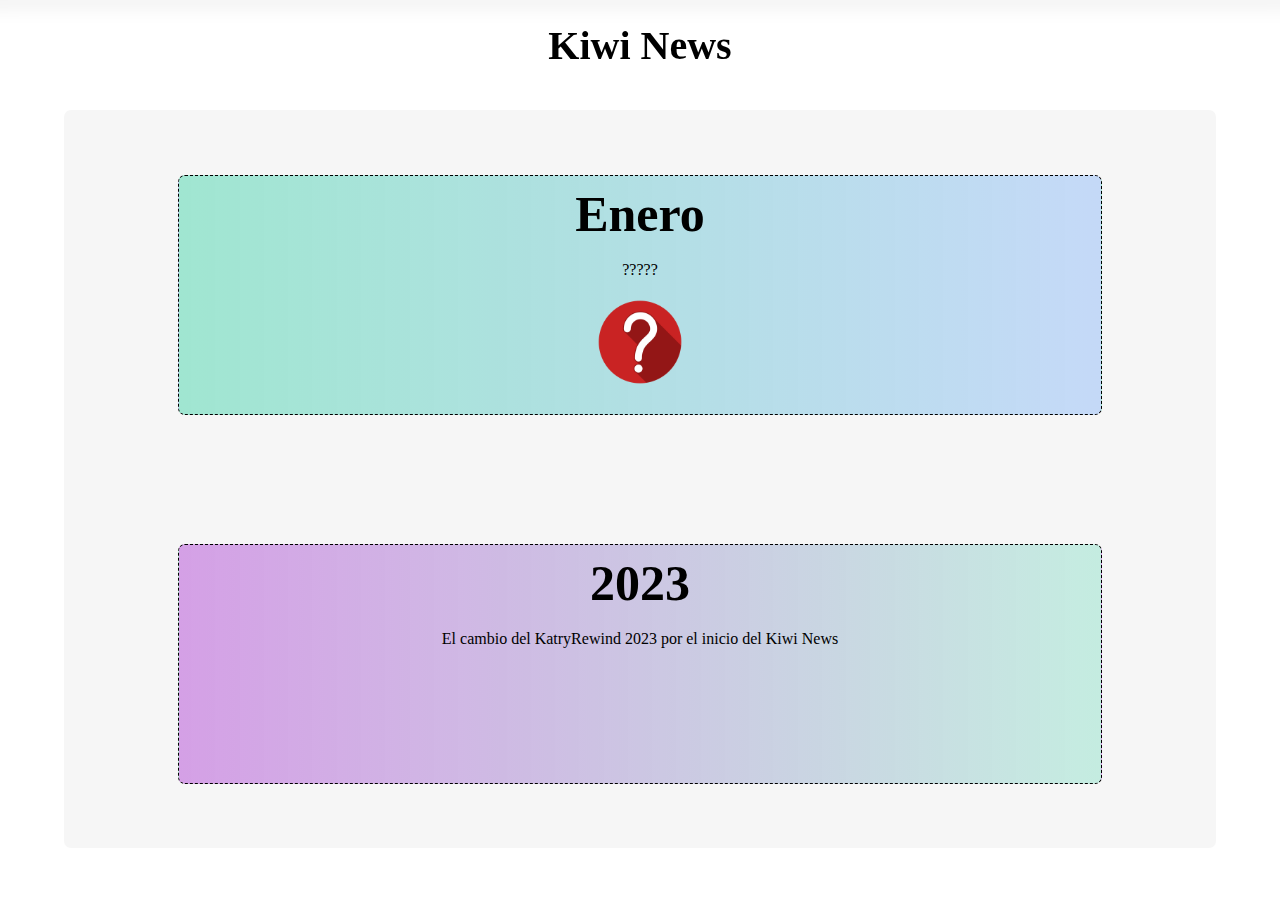
==== index.html @ 2eadf4aa "Add files via upload" ====
<!DOCTYPE html>
<html lang="es">
<head>
    <meta charset="UTF-8">
    <meta name="viewport" content="width=device-width, initial-scale=1.0">
    
    <title>Kiwi News</title>
    <link rel="stylesheet" href="sass/style.css">
</head>
<body>
    <div class="back"></div>
    <div class="imgBackHeader"></div>
    <header>
        <div><img id="goHome" src="img/kiwi.png" alt=""></div>
        <div id="divCenter"><h1>Kiwi News</h1></div>
        <div></div>
    </header>
    <hr>
    <main>
        <section class="y2024">
            <h2>Enero</h2>
            <p>?????</p>
            <img src="img/quest.png" alt="">
        </section>
        <section class="years" id="n001">
            <h2>2023</h2>
            <p>El cambio del KatryRewind 2023 por el inicio del Kiwi News</p>
            <img src="img/n001/a.png" alt="">
        </section>
    </main>
    <script src="js/main.js"></script>
</body>
</html>
---- sass/style.css ----
* {
  padding: 0;
  margin: 0;
}

.imgBackHeader {
  position: absolute;
  background-image: url("../img/back.jpeg");
  background-repeat: no-repeat;
  background-size: cover;
  width: 100vw;
  height: 10vh;
}

header {
  position: absolute;
  -webkit-backdrop-filter: blur(10px);
          backdrop-filter: blur(10px);
  width: 100vw;
  height: 10vh;
  display: flex;
  flex-wrap: nowrap;
  justify-content: space-around;
  align-items: center;
  z-index: 2;
}
header div {
  position: relative;
  display: flex;
  justify-content: space-around;
  align-items: center;
  height: 75px;
  width: 75px;
}
header div img {
  height: 75px;
}

#divCenter {
  font-size: 20px;
  width: auto;
}

main {
  background-color: rgba(194, 194, 194, 0.153);
  margin-top: 12vh;
  margin-left: 5vw;
  width: 90vw;
  height: 82vh;
  border-radius: 7px;
  display: flex;
  flex-wrap: wrap;
  justify-content: space-around;
  align-items: center;
}
main section {
  background: rgb(150, 0, 200);
  background: linear-gradient(90deg, rgba(150, 0, 200, 0.35) 0%, rgba(102, 0, 255, 0.2) 100%);
  height: auto;
  width: 70vw;
  border-radius: 7px;
  display: flex;
  align-items: center;
  text-align: center;
  padding: 1vh 1vw;
  border: 1px dashed;
  flex-wrap: nowrap;
  flex-direction: column;
  z-index: 1;
}
main section h2 {
  font-size: 50px;
  margin-bottom: 2vh;
}
main section p {
  margin: 0 1vw;
}
main section img {
  margin: 2vh 0;
  height: 10vh;
}
main .y2024 {
  background: rgb(150, 0, 200);
  background: linear-gradient(90deg, rgba(0, 200, 140, 0.35) 0%, rgba(0, 102, 255, 0.2) 100%);
}
main .years {
  background: rgb(150, 0, 200);
  background: linear-gradient(90deg, rgba(150, 0, 200, 0.35) 0%, rgba(0, 200, 140, 0.2) 100%);
}

.back {
  position: absolute;
  height: 100vh;
  width: 100vw;
  background-image: url("../img/pettern.jpg");
  opacity: 2%;
}

body {
  width: 100vw;
}/*# sourceMappingURL=style.css.map */
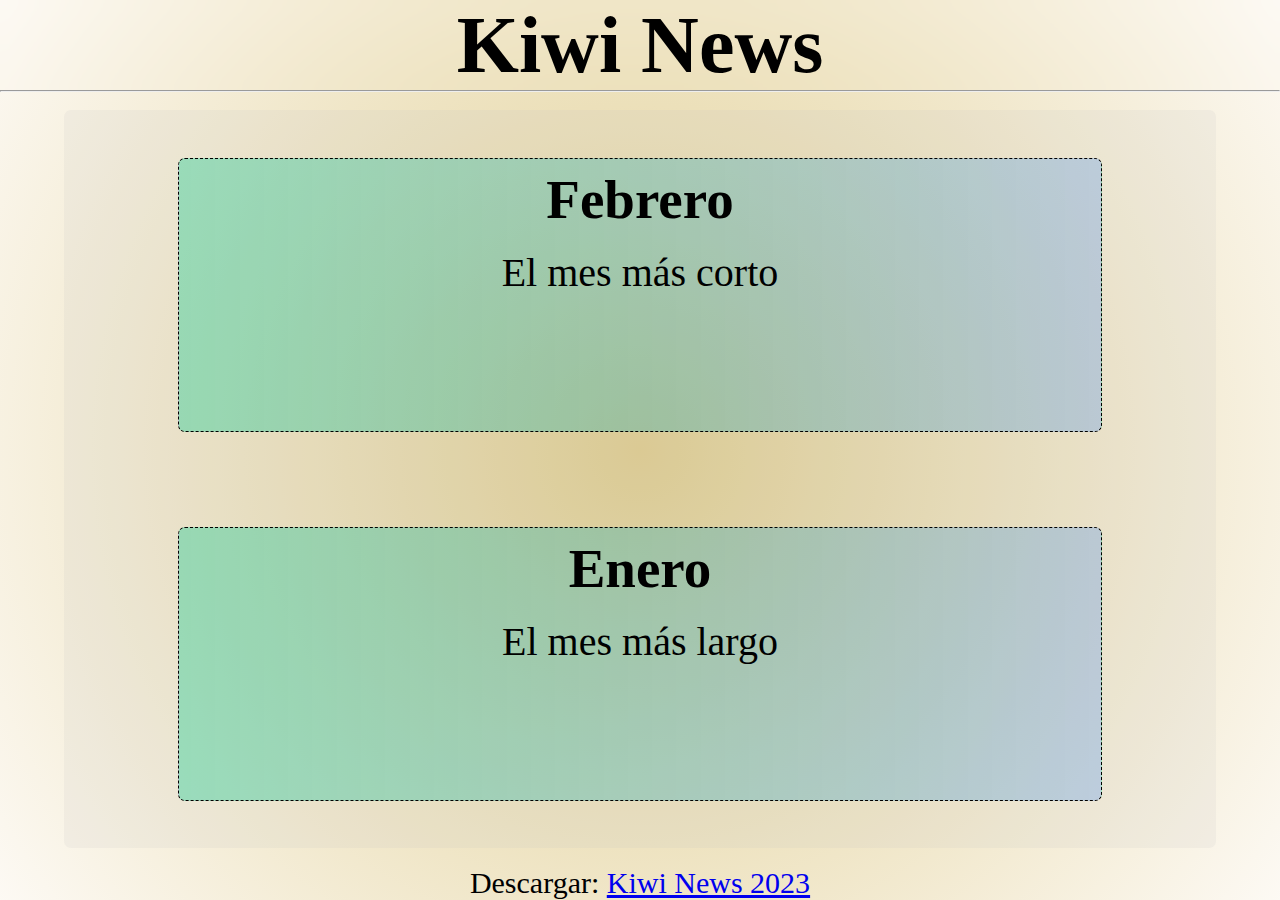
==== commit 68ac6635: "Add files via upload" ====
--- a/index.html
+++ b/index.html
@@ -17,17 +17,22 @@
     </header>
     <hr>
     <main>
-        <section class="y2024">
+        <section class="y2024" id="nfeb">
+            <h2>Febrero</h2>
+            <p>El mes más corto</p>
+            <img src="img/feb/2e7712e93b7fbc3d296eff1702c6c6bf.jpg" alt="">
+        </section>
+        <section class="y2024" id="njan">
             <h2>Enero</h2>
-            <p>?????</p>
-            <img src="img/quest.png" alt="">
-        </section>
-        <section class="years" id="n001">
-            <h2>2023</h2>
-            <p>El cambio del KatryRewind 2023 por el inicio del Kiwi News</p>
-            <img src="img/n001/a.png" alt="">
+            <p>El mes más largo</p>
+            <img src="img/january/IMG-20240131-WA0022.jpg" alt="">
         </section>
     </main>
+    <footer>
+        Descargar: <a href="https://drive.usercontent.google.com/download?id=10sZqX_FDyranLeaekd4XgvvcJ76XDyOj&export=download&authuser=0&confirm=t&uuid=c4be9a45-f1f7-4fdf-9f36-6e9f81989700&at=APZUnTVgSCYP7zMRv5hd4vP--MSH:1709694461844">
+            Kiwi News 2023
+        </a>
+    </footer>
     <script src="js/main.js"></script>
 </body>
 </html>--- a/sass/style.css
+++ b/sass/style.css
@@ -3,19 +3,14 @@
   margin: 0;
 }
 
-.imgBackHeader {
-  position: absolute;
+header {
+  position: sticky;
+  top: 0;
+  -webkit-backdrop-filter: blur(10px);
+          backdrop-filter: blur(10px);
   background-image: url("../img/back.jpeg");
   background-repeat: no-repeat;
   background-size: cover;
-  width: 100vw;
-  height: 10vh;
-}
-
-header {
-  position: absolute;
-  -webkit-backdrop-filter: blur(10px);
-          backdrop-filter: blur(10px);
   width: 100vw;
   height: 10vh;
   display: flex;
@@ -29,21 +24,24 @@
   display: flex;
   justify-content: space-around;
   align-items: center;
-  height: 75px;
-  width: 75px;
+  padding: 0;
+  height: 10vh;
+  width: 200px;
 }
 header div img {
-  height: 75px;
+  height: 150px;
+  cursor: pointer;
 }
 
 #divCenter {
-  font-size: 20px;
+  font-size: 40px;
   width: auto;
 }
 
 main {
   background-color: rgba(194, 194, 194, 0.153);
-  margin-top: 12vh;
+  margin-top: 2vh;
+  margin-bottom: 2vh;
   margin-left: 5vw;
   width: 90vw;
   height: 82vh;
@@ -69,11 +67,12 @@
   z-index: 1;
 }
 main section h2 {
-  font-size: 50px;
+  font-size: 55px;
   margin-bottom: 2vh;
 }
 main section p {
   margin: 0 1vw;
+  font-size: 40px;
 }
 main section img {
   margin: 2vh 0;
@@ -82,20 +81,68 @@
 main .y2024 {
   background: rgb(150, 0, 200);
   background: linear-gradient(90deg, rgba(0, 200, 140, 0.35) 0%, rgba(0, 102, 255, 0.2) 100%);
+  cursor: pointer;
 }
 main .years {
   background: rgb(150, 0, 200);
   background: linear-gradient(90deg, rgba(150, 0, 200, 0.35) 0%, rgba(0, 200, 140, 0.2) 100%);
-}
-
-.back {
-  position: absolute;
-  height: 100vh;
-  width: 100vw;
-  background-image: url("../img/pettern.jpg");
-  opacity: 2%;
+  cursor: pointer;
 }
 
 body {
   width: 100vw;
+  background: rgb(209, 182, 91);
+  background: radial-gradient(circle, rgba(209, 182, 91, 0.7) 0%, rgba(233, 202, 148, 0.1) 100%);
+}
+
+.nmain {
+  justify-content: flex-start;
+  flex-direction: column;
+  padding-top: 2vh;
+  text-align: center;
+  height: auto;
+  flex-wrap: nowrap;
+}
+.nmain h2 {
+  font-size: 40px;
+  text-decoration: underline;
+  margin-bottom: 2vh;
+}
+.nmain iframe {
+  height: 20vh;
+  margin-bottom: 2vh;
+  z-index: 1;
+}
+.nmain p {
+  margin: 0 2vw 2vh 2vw;
+  font-size: 30px;
+}
+.nmain div {
+  padding: 0 2vw;
+  width: 85%;
+  height: auto;
+  text-align: start;
+  margin-bottom: 2em;
+}
+.nmain div label {
+  font-size: 35px;
+  text-decoration: underline;
+}
+.nmain div img {
+  width: 75vw;
+}
+.nmain div ul {
+  margin-left: 4vw;
+  margin-bottom: 4vh;
+}
+.nmain div ul img {
+  width: 70vw;
+}
+.nmain div ul li {
+  margin-top: 2vh;
+}
+
+footer {
+  text-align: center;
+  font-size: 30px;
 }/*# sourceMappingURL=style.css.map */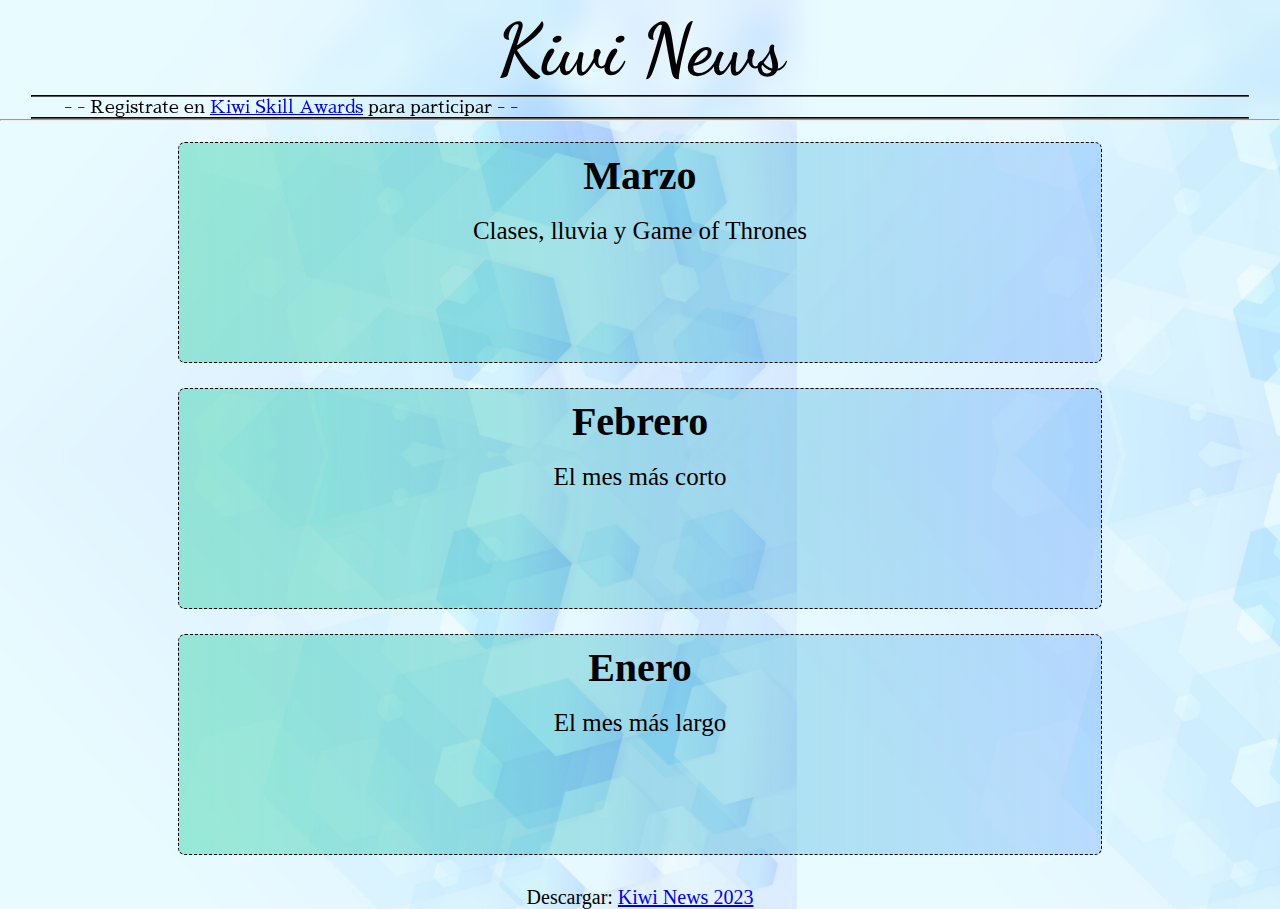
==== commit c010e6a5: "Add files via upload" ====
--- a/index.html
+++ b/index.html
@@ -3,7 +3,7 @@
 <head>
     <meta charset="UTF-8">
     <meta name="viewport" content="width=device-width, initial-scale=1.0">
-    
+    <link rel="icon" href="img/kiwi.png">
     <title>Kiwi News</title>
     <link rel="stylesheet" href="sass/style.css">
 </head>
@@ -11,12 +11,22 @@
     <div class="back"></div>
     <div class="imgBackHeader"></div>
     <header>
-        <div><img id="goHome" src="img/kiwi.png" alt=""></div>
-        <div id="divCenter"><h1>Kiwi News</h1></div>
-        <div></div>
+        <section>
+            <div><img id="goHome" src="img/kiwi.png" alt=""></div>
+            <div id="divCenter"><h1>Kiwi News</h1></div>
+            <div></div>
+        </section>
+        <section class="sectTwo">
+            <hr><label for="">- - Registrate en <a href="https://catriel-kahla.github.io/kiwiskillawards/">Kiwi Skill Awards</a> para participar - - </label><hr>
+        </section>
     </header>
     <hr>
     <main>
+        <section class="y2024" id="nmar">
+            <h2>Marzo</h2>
+            <p>Clases, lluvia y Game of Thrones</p>
+            <img src="img/march/Imagen de WhatsApp 2024-03-17 a las 22.45.42_2ce1cbde.jpg" alt="">
+        </section>
         <section class="y2024" id="nfeb">
             <h2>Febrero</h2>
             <p>El mes más corto</p>
@@ -29,6 +39,7 @@
         </section>
     </main>
     <footer>
+        
         Descargar: <a href="https://drive.usercontent.google.com/download?id=10sZqX_FDyranLeaekd4XgvvcJ76XDyOj&export=download&authuser=0&confirm=t&uuid=c4be9a45-f1f7-4fdf-9f36-6e9f81989700&at=APZUnTVgSCYP7zMRv5hd4vP--MSH:1709694461844">
             Kiwi News 2023
         </a>
--- a/sass/style.css
+++ b/sass/style.css
@@ -1,3 +1,5 @@
+@import url("https://fonts.googleapis.com/css2?family=Dancing+Script:wght@400..700&display=swap");
+@import url("https://fonts.googleapis.com/css2?family=Dancing+Script:wght@400..700&family=Sawarabi+Mincho&display=swap");
 * {
   padding: 0;
   margin: 0;
@@ -6,41 +8,59 @@
 header {
   position: sticky;
   top: 0;
-  -webkit-backdrop-filter: blur(10px);
-          backdrop-filter: blur(10px);
-  background-image: url("../img/back.jpeg");
-  background-repeat: no-repeat;
   background-size: cover;
   width: 100vw;
-  height: 10vh;
+  height: auto;
+  -webkit-backdrop-filter: blur(14px);
+          backdrop-filter: blur(14px);
+  z-index: 2;
+}
+header section {
   display: flex;
   flex-wrap: nowrap;
   justify-content: space-around;
   align-items: center;
-  z-index: 2;
-}
-header div {
+}
+header section div {
   position: relative;
   display: flex;
   justify-content: space-around;
   align-items: center;
-  padding: 0;
+  padding-top: 0.5vh;
   height: 10vh;
-  width: 200px;
-}
-header div img {
-  height: 150px;
+  width: 19vw;
+}
+header section div img {
+  height: 9vh;
   cursor: pointer;
 }
+header .sectTwo {
+  display: flex;
+  flex-wrap: wrap;
+  align-items: center;
+  justify-content: center;
+}
+header .sectTwo hr {
+  width: 95vw;
+  background-color: black;
+  border-width: 1px;
+  border-color: black;
+}
+header .sectTwo label {
+  width: 90%;
+  font-family: "Sawarabi Mincho", serif;
+  font-size: 1.8em;
+}
 
 #divCenter {
-  font-size: 40px;
+  font-size: 3.6em;
+  font-family: "Dancing Script", cursive;
+  font-style: normal;
   width: auto;
 }
 
 main {
-  background-color: rgba(194, 194, 194, 0.153);
-  margin-top: 2vh;
+  margin-top: 1vh;
   margin-bottom: 2vh;
   margin-left: 5vw;
   width: 90vw;
@@ -67,15 +87,15 @@
   z-index: 1;
 }
 main section h2 {
-  font-size: 55px;
+  font-size: 4em;
   margin-bottom: 2vh;
 }
 main section p {
   margin: 0 1vw;
-  font-size: 40px;
+  font-size: 2.5em;
 }
 main section img {
-  margin: 2vh 0;
+  margin: 1vh 0;
   height: 10vh;
 }
 main .y2024 {
@@ -91,33 +111,37 @@
 
 body {
   width: 100vw;
-  background: rgb(209, 182, 91);
-  background: radial-gradient(circle, rgba(209, 182, 91, 0.7) 0%, rgba(233, 202, 148, 0.1) 100%);
+  background-image: url("../img/backpaper.jpg");
+  background-repeat: repeat;
+  background-size: contain;
+  font-size: 16px;
 }
 
 .nmain {
   justify-content: flex-start;
   flex-direction: column;
-  padding-top: 2vh;
   text-align: center;
   height: auto;
   flex-wrap: nowrap;
 }
 .nmain h2 {
-  font-size: 40px;
+  font-size: 3.5em;
   text-decoration: underline;
   margin-bottom: 2vh;
 }
 .nmain iframe {
-  height: 20vh;
+  height: 50vh;
   margin-bottom: 2vh;
   z-index: 1;
 }
 .nmain p {
   margin: 0 2vw 2vh 2vw;
-  font-size: 30px;
+  font-size: 2.8em;
 }
 .nmain div {
+  border-color: rgba(38, 38, 38, 0.187);
+  border-style: solid;
+  border-radius: 14px;
   padding: 0 2vw;
   width: 85%;
   height: auto;
@@ -125,11 +149,12 @@
   margin-bottom: 2em;
 }
 .nmain div label {
-  font-size: 35px;
+  font-size: 2.5em;
   text-decoration: underline;
 }
 .nmain div img {
   width: 75vw;
+  border-radius: 10px;
 }
 .nmain div ul {
   margin-left: 4vw;
@@ -144,5 +169,45 @@
 
 footer {
   text-align: center;
-  font-size: 30px;
+  font-size: 2em;
+}
+
+@media screen and (min-width: 1151px) {
+  body {
+    font-size: 10px;
+  }
+  .nmain {
+    display: flex;
+    flex-wrap: nowrap;
+  }
+  .nmain div {
+    display: flex;
+    flex-direction: column;
+    text-align: start;
+    width: 40vw;
+  }
+  .nmain div img {
+    width: 30vw;
+    border-radius: 10px;
+  }
+}
+@media screen and (max-width: 1150px) {
+  body {
+    font-size: 14px;
+  }
+}
+@media screen and (max-width: 950px) {
+  body {
+    font-size: 12px;
+  }
+}
+@media screen and (max-width: 650px) {
+  body {
+    font-size: 10px;
+  }
+}
+@media screen and (max-width: 500px) {
+  body {
+    font-size: 8px;
+  }
 }/*# sourceMappingURL=style.css.map */